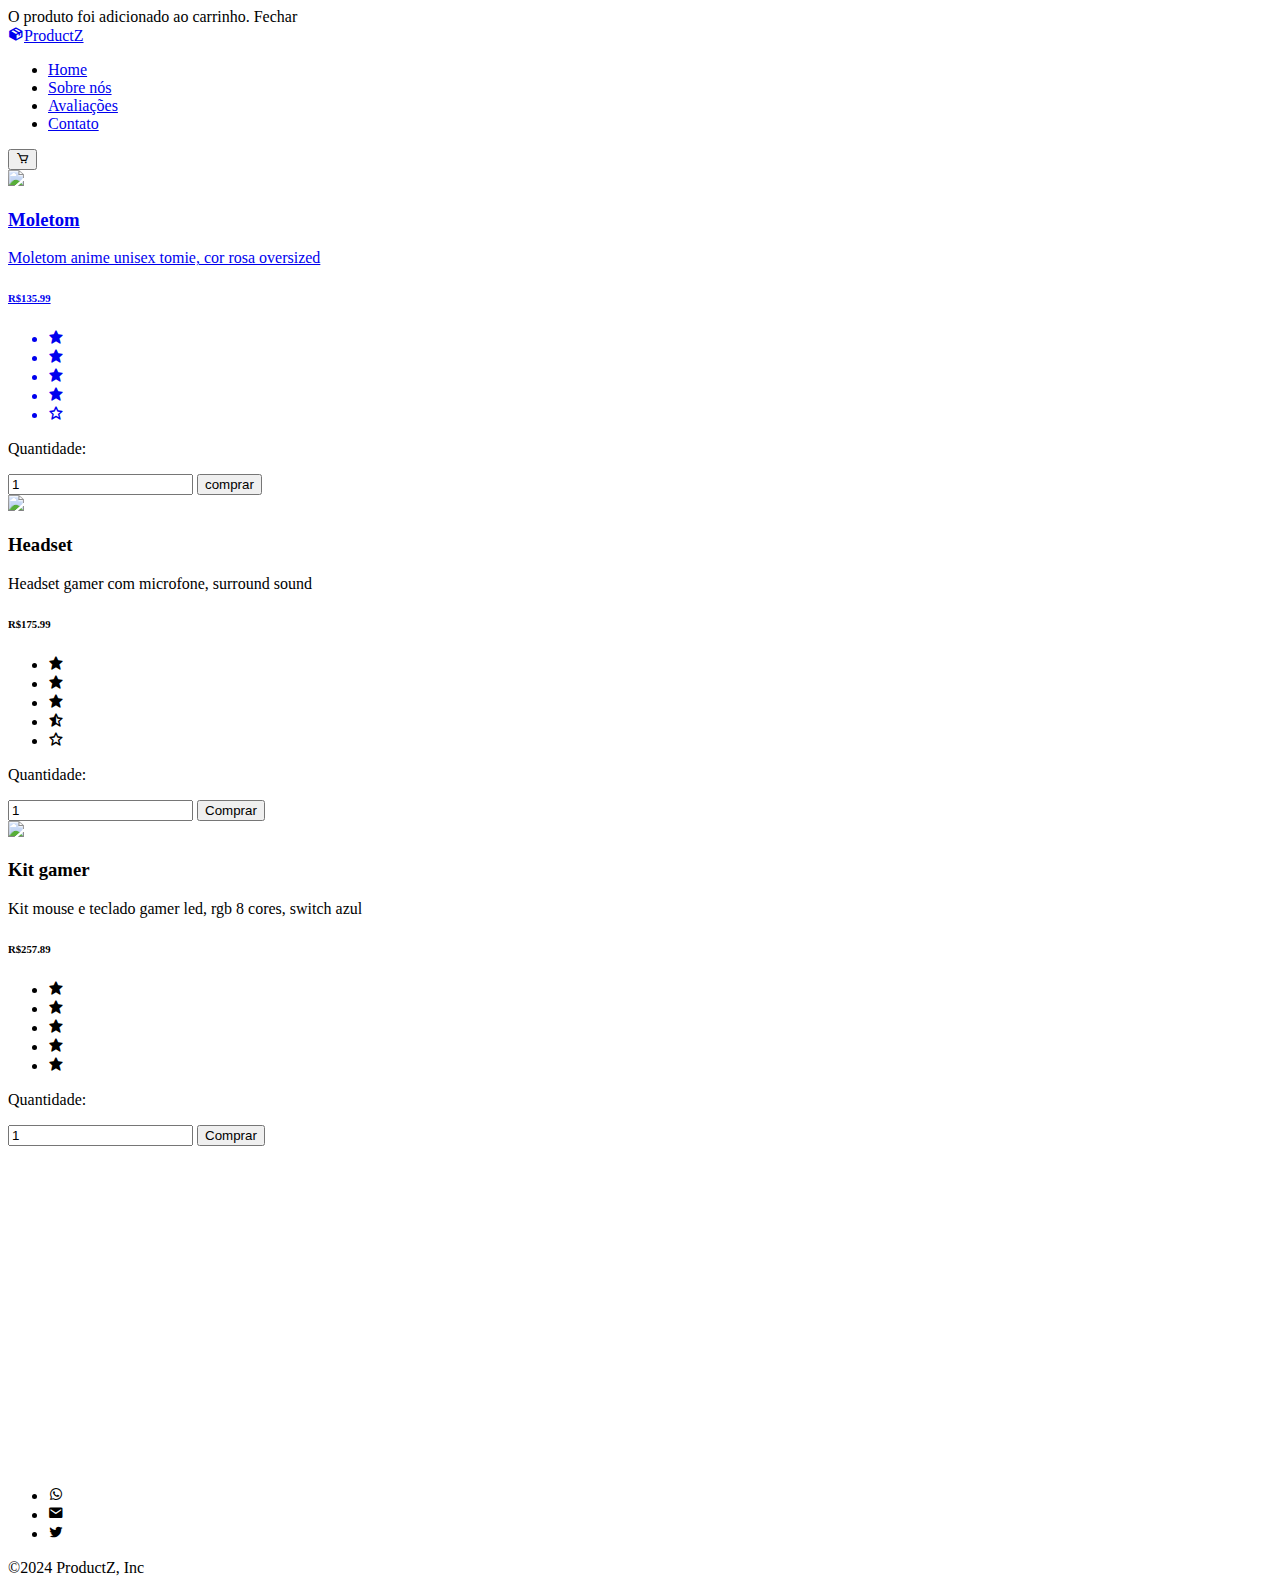
==== index.html @ 6a3a564e "Create index.html" ====
<!DOCTYPE html>
<html lang="en">
<head>
  <meta charset="UTF-8">
  <meta name="viewport" content="width=device-width, initial-scale=1.0">
  <link rel="stylesheet" href="style.css">
  <link rel="stylesheet"
  href="https://unpkg.com/boxicons@latest/css/boxicons.min.css">
  <link rel="apple-touch-icon" sizes="180x180" href="/apple-touch-icon.png">
  <link rel="icon" type="image/png" sizes="32x32" href="/favicon-32x32.png">
  <link rel="icon" type="image/png" sizes="16x16" href="/favicon-16x16.png">
  <link rel="shortcut icon" href="favicon.ico" type="image/x-icon">
  <link rel="manifest" href="/site.webmanifest">
  <title>Produtos</title>
</head>
<body>

  
  
  <div id="mensagem" class="aba">O produto foi adicionado ao carrinho.<span onclick="fecharAba()"> Fechar</span></div>

  <header>
    <a href="/index.html" class="logo"><i class='bx bxs-package'></i>ProductZ</a>
      <ul class="navegação">
        <li><a href="/index.html">Home</a></li>
        <li><a href="#">Sobre nós</a></li>
        <li><a href="#">Avaliações</a></li>
        <li><a href="#">Contato</a></li>
      </ul><!--Navegação-->

    <div class="header-icons">
      <span class="contadordeitens"></span>
      <div class="carrinhoaqui">

        <button class="butaocarrinho"> <i class='bx bx-cart' id="carrinho"></i> 
          <div class="itensnocarinho" id="itensNoCarrinho" style="display: none;">
            <div class="carrinho-conteudo"> <!-- Novo elemento div para conter os itens do carrinho -->
              <!-- Lista de itens no carrinho -->
              <ul id="listaItensCarrinho"></ul>
            </div>
            <div class="resumo-carrinho" style="display: none;">
              <ul id="listaItensCarrinhoResumo"></ul>
              <p id="subtotal"></p>
              <button id="botaoFinalizarCompra" style="display: none; ">Finalizar Compra</button>
            </div>
          </div>
        </button>
      </div>
    </div>

  </header>


  <section class="galeria"">

    <a class="produto a venda" href="/produto.html"> <div class="conteudo">
      <img src="/imgs/tomiePink.png">
        <h3>Moletom</h3>
        <p class="mol">Moletom anime unisex tomie, cor rosa oversized</p>
      <option class="nomeproduto" id="nome" value="Moletom" style="display: none;" >Moletom</option>
      <h6 class="reeco" value="135.99"> R$135.99</h6> 
      <option class="precoproduto" id="preco" value="135.99" style="display: none;">135.99</option>
        <ul>
          <li><i class="bx bxs-star"></i></li>
          <li><i class="bx bxs-star"></i></li>
          <li><i class="bx bxs-star"></i></li>
          <li><i class="bx bxs-star"></i></li>
          <li><i class="bx bx-star"></i></li>
        </ul>
    </a>
    <p>Quantidade:</p>
    <input type="number" class="quantidade" value="1" min="1">
        <button class="btn">comprar</button>
      </div>

      <div class="conteudo">
        <img src="/imgs/headset.png">
        <h3>Headset</h3>
        <p class="mol">Headset gamer com microfone, surround sound</p>
        <option class="nomeproduto" id="nome" value="Moletom" style="display: none;" >Headset</option>
        <h6 class="reeco" value="135.99"> R$175.99</h6> 
        <option class="precoproduto" id="preco" value="135.99" style="display: none;">175.99</option>
        <ul>
          <li><i class="bx bxs-star"></i></li>
          <li><i class="bx bxs-star"></i></li>
          <li><i class="bx bxs-star"></i></li>
          <li><i class="bx bxs-star-half"></i></li>
          <li><i class="bx bx-star"></i></li>
        </ul>
        <p>Quantidade:</p>
        <input type="number" class="quantidade" value="1" min="1">
        <button class="btn">Comprar</button>
      </div>


        <div class="conteudo">
          <img src="/imgs/mouse teclado-Photoroom.png-Photoroom.png">
          <h3>Kit gamer</h3>
          <p class="mol">Kit mouse e teclado gamer led, rgb 8 cores, switch azul </p>
          <option class="nomeproduto" id="nome" value="Kit gamer" style="display: none;" >Kit gamer</option>
          <h6 class="reeco" value="257.89"> R$257.89</h6> 
          <option class="precoproduto" id="preco" value="257.89" style="display: none;">257.89</option>
          <ul>
            <li><i class="bx bxs-star"></i></li>
            <li><i class="bx bxs-star"></i></li>
            <li><i class="bx bxs-star"></i></li>
            <li><i class="bx bxs-star"></i></li>
            <li><i class="bx bxs-star"></i></li>
          </ul>
          <p>Quantidade:</p>
          <input type="number" class="quantidade" value="1" min="1">
          <button class="btn">Comprar</button>
        </div>    
      </section>

      
<script src="scriptinh.js"></script>
</body>
  <br></br>
  <br></br>
  <br></br>
  <br></br>
  <br></br>
  <br></br>
  <br></br>
  <br></br>


  <br></br>
  <footer>
       <ul>
        <li><i class='bx bxl-whatsapp' ></i></li>
        <li><i class='bx bxs-envelope' ></i>  </li>
        <li><i class='bx bxl-twitter'></i></li>
      </ul>
      <p>&copy;2024 ProductZ, Inc</p>

  </footer>
</html>
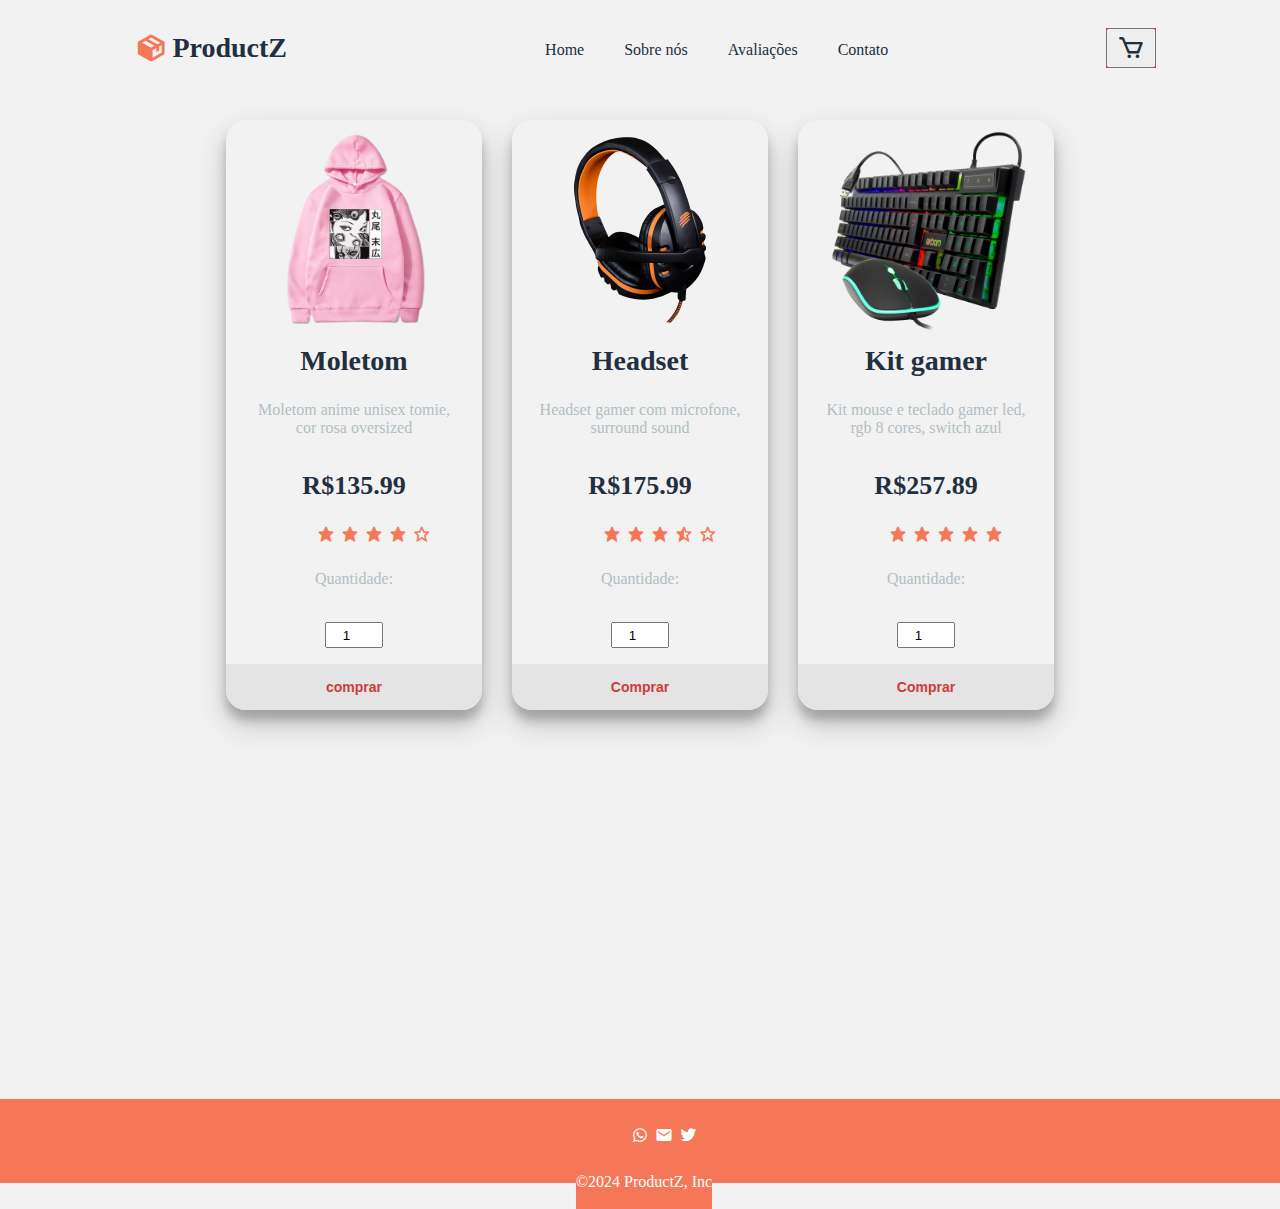
==== commit 606af48f: "Update index.html" ====
--- a/index.html
+++ b/index.html
@@ -54,7 +54,7 @@
   <section class="galeria"">
 
     <a class="produto a venda" href="/produto.html"> <div class="conteudo">
-      <img src="/imgs/tomiePink.png">
+      <img src="imgs/tomiePink.png">
         <h3>Moletom</h3>
         <p class="mol">Moletom anime unisex tomie, cor rosa oversized</p>
       <option class="nomeproduto" id="nome" value="Moletom" style="display: none;" >Moletom</option>
@@ -74,7 +74,7 @@
       </div>
 
       <div class="conteudo">
-        <img src="/imgs/headset.png">
+        <img src="imgs/headset.png">
         <h3>Headset</h3>
         <p class="mol">Headset gamer com microfone, surround sound</p>
         <option class="nomeproduto" id="nome" value="Moletom" style="display: none;" >Headset</option>
@@ -94,7 +94,7 @@
 
 
         <div class="conteudo">
-          <img src="/imgs/mouse teclado-Photoroom.png-Photoroom.png">
+          <img src="imgs/mouse teclado-Photoroom.png-Photoroom.png">
           <h3>Kit gamer</h3>
           <p class="mol">Kit mouse e teclado gamer led, rgb 8 cores, switch azul </p>
           <option class="nomeproduto" id="nome" value="Kit gamer" style="display: none;" >Kit gamer</option>
--- a/style.css
+++ b/style.css
@@ -0,0 +1,391 @@
+body{
+  padding: 0;
+  margin: 0;
+  font-family: Inter;
+  background: #f2f2f2;
+  list-style: none;
+}
+.contadordeitens{
+  color: #f57758;
+  background-color: #f2f2f2;
+}
+span{
+  background-color: #f57758;
+  text-decoration: underline;
+}
+
+.aba{
+    position: fixed;
+    bottom: 20px;
+    right: 20px;
+    background-color: #f57758;
+    color: #000000;
+    padding: 10px;
+    border-radius: 5px;
+    display: none;
+    z-index: 9999;
+    cursor: pointer;
+
+}
+header{
+  
+  position: relative;
+  width: 80%;
+  top: 20px;
+  right: 0;
+  left: 30px;
+  z-index: 1000;
+  display: flex;
+  align-items: center;
+  justify-content: space-between;
+  padding: 0px 8%;
+
+}
+
+.logo{
+  display: flex;
+  align-items: center;
+  color: #222f3e;
+  font-size: 28px;
+  font-weight: bold;
+}
+
+.logo i{
+  color: #f57758;
+  font-size: 32px;
+  margin-right: 5px;
+}
+
+.navegação{
+  display:flex;
+}
+
+.navegação a{
+  color: #222f3e;
+  font-size: 16px;
+  font-weight: 500;
+  margin: 0 20px;
+  transition: a .55s ease;
+}
+
+.navegação a:hover{
+  color:#f57758;
+}
+
+.header-icons{
+  display: flex;
+  align-items: center;
+}
+
+#menu{
+  font-size: 35px;
+  color: var(--text-color);
+  z-index: 10001;
+  cursor: pointer
+}
+
+.header-icons i{
+  color: #222f3e;
+  margin-right: 25px;
+  font-size: 28px;
+  cursor: pointer;
+  transition: all .5s ease;
+}
+
+.header-icons i:hover{
+  transform: translateY(-5px);
+  color: #f57758;
+}
+
+
+h3{
+  color: #222f3e;
+  text-align: center;
+  width: auto;
+  font-size: 28px;
+  margin: 0;
+  padding-top: 15px;
+}
+a{
+  text-decoration: none;
+}
+
+.galeria{
+  display: flex;
+  flex-wrap: wrap;
+  width: 100%;
+  justify-content: center;
+  align-items: center;
+  margin: 50px 0;
+}
+
+.conteudo{
+  width: 20%;
+  margin: 15px;
+  box-sizing: border-box;
+  float: left;
+  text-align: center;
+  border-radius: 20px;
+  cursor: pointer;
+  padding-top: 10px;
+  box-shadow: 0 14px 28px rgba(47, 47, 47, 0.25), 
+  0 10px 10px rgba(47, 47, 47, 0.25);
+  transition: .4s;
+  background: #f2f2f2;
+}
+
+.conteudo:hover{
+  box-shadow: 0 3px 6px rgba(47, 47, 47, 0.16),
+  0 3px 6px rgba(47, 47, 47, 0.23);
+  transform: translate(0px, -8px);
+}
+
+
+
+img{
+  width: 200px;
+  height: 200px;
+  text-align: center;
+  margin: 0 auto;
+  display: block;
+}
+
+.mol{
+  padding-left: 25px;
+  padding-right: 25px;
+}
+
+p{
+  align-items: center;
+  text-align: center;
+  color: #b2bec3;
+  padding: 8px 0px 18px 0px;
+}
+
+h6{
+  font-size: 26px;
+  text-align: center;
+  color: #222f3e;
+  margin: 0;
+}
+
+ul{
+  text-align: center;
+  list-style: none;
+  display: flex;
+  justify-content: center;
+  align-items: center;
+  padding-top: 0;
+}
+
+li{
+  padding-top: 5px;
+}
+
+.bx{
+  font-size: 18px;
+  margin: 3px;
+  transition: .4s;
+  color: #f57758;
+
+}
+
+.bxs-star{
+  color: #f57758;
+}
+
+.bxs-star-half{
+  color: #f57758;
+}
+
+.btn{
+  text-align: center;
+  font-weight: bold;
+  font-size: 14px;
+  padding: 15px;
+  color: #ce3b3b;
+  width: 100%;
+  border: 0;
+  outline: none;
+  cursor: pointer;
+  margin-top: 16px;
+  border-bottom-left-radius: 20px;
+  border-bottom-right-radius: 20px;
+  background: #e4e4e4;
+  transition: all 0.2s ease;
+}
+
+.btn:hover{
+  background-color: #f57758;
+
+}
+
+.btn:active{
+  background-color: #c6563a;
+}
+
+
+footer{
+    justify-items: center;
+    text-align: center;
+    margin: auto auto;
+    padding: 2px 4px;
+    position: absolute;
+    align-items: center;
+    justify-content: center;
+    width: 100%;
+    height: 80px;
+    background-color: #f57758;
+    flex-direction: column;
+}
+  
+
+
+
+footer p{
+  background-color: #f57758;
+  color:#fff;
+  padding-top: 10px;
+}
+
+footer li, footer ul, footer i{
+  background-color: #f57758;
+  color:#fff;
+}
+
+.bxl-whatsapp{
+  color: #fff;
+  font-size: 18px;
+}
+
+.bxs-envelope{
+  color: #fff;
+}
+
+.bxl-twitter{
+  color: #fff;
+  font-size: 19px;
+}
+
+.bxl-whatsapp:hover, .bxs-envelope:hover, .bxl-twitter:hover{
+  cursor: pointer;
+  transform: translateY(-4px);
+}
+
+@media(max-width:1000px){
+  .conteudo{
+    width: 45%;
+  }
+  footer{
+    width: 100%;
+  }
+}
+
+@media(max-width:750px){
+
+  .conteudo{
+    width: 100%;
+  }
+  footer{
+    width: 100%;
+  }
+}
+
+@media(max-width: 480px){
+  header{
+    width: 20%;
+  }
+
+  .galeria{
+    width: 100%;
+  }
+  footer{
+    width: 100%;
+  }
+
+  
+}
+
+.botao{
+  margin: 0 auto;
+  display: block;
+  text-align: center;
+  font-weight: bold;
+  font-size: 14px;
+  padding: 15px;
+  color: #ce3b3b;
+  width: 25%;
+  border: 0;
+  outline: none;
+  cursor: pointer;
+  margin-top: 16px;
+  border-bottom-left-radius: 20px;
+  border-bottom-right-radius: 20px;
+  background: #e4e4e4;
+  transition: all 0.2s ease;
+}
+
+.botao:hover{
+  background-color: #f57758;
+
+}
+
+.botao:active{
+  background-color: #c6563a;
+}
+input{
+  width: 50px;
+  height: 20px;
+  justify-items: center;
+  text-align: center;
+  align-items: center;
+  justify-content: center;
+}
+.diaobo{
+  justify-items: center;
+  text-align: center;
+  align-items: center;
+  justify-content: center;
+}
+
+
+.butaocarrinho{
+  height: 40px;
+  width: 50px;
+}
+.itensnocarinho{
+  border-radius: 20px;
+  border: red;
+  width: 100px;
+  height: 100px;
+}
+.listaItensCarrinho{
+  border-radius: 20px;
+  border: red;
+  width: 100px;
+  height: 100px;
+}
+.carrinhoaqui{
+  background-color: red;
+}
+
+.itensnocarinho {
+  width: 600px;
+  height: 500px;
+  position: fixed; /* Alterado de absolute para fixed para garantir que o carrinho permaneça na mesma posição mesmo com a rolagem */
+  top: 80px; /* Ajuste a posição conforme necessário */
+  right: 20px; /* Ajuste a posição conforme necessário */
+  background-color: white;
+  border: 1px solid #ccc;
+  padding: 10px;
+  border-radius: 5px;
+  box-shadow: 0 2px 5px rgba(0, 0, 0, 0.1);
+  z-index: 999; /* Certifique-se de que o carrinho esteja acima de outros elementos */
+  display: none; /* Inicialmente oculto */
+}
+
+.itensnocarinho .carrinho-conteudo {
+  max-height: 200px; /* Altura máxima para rolagem */
+  overflow-y: auto; /* Adiciona rolagem vertical caso a lista de itens seja maior que a altura máxima */
+}
+
